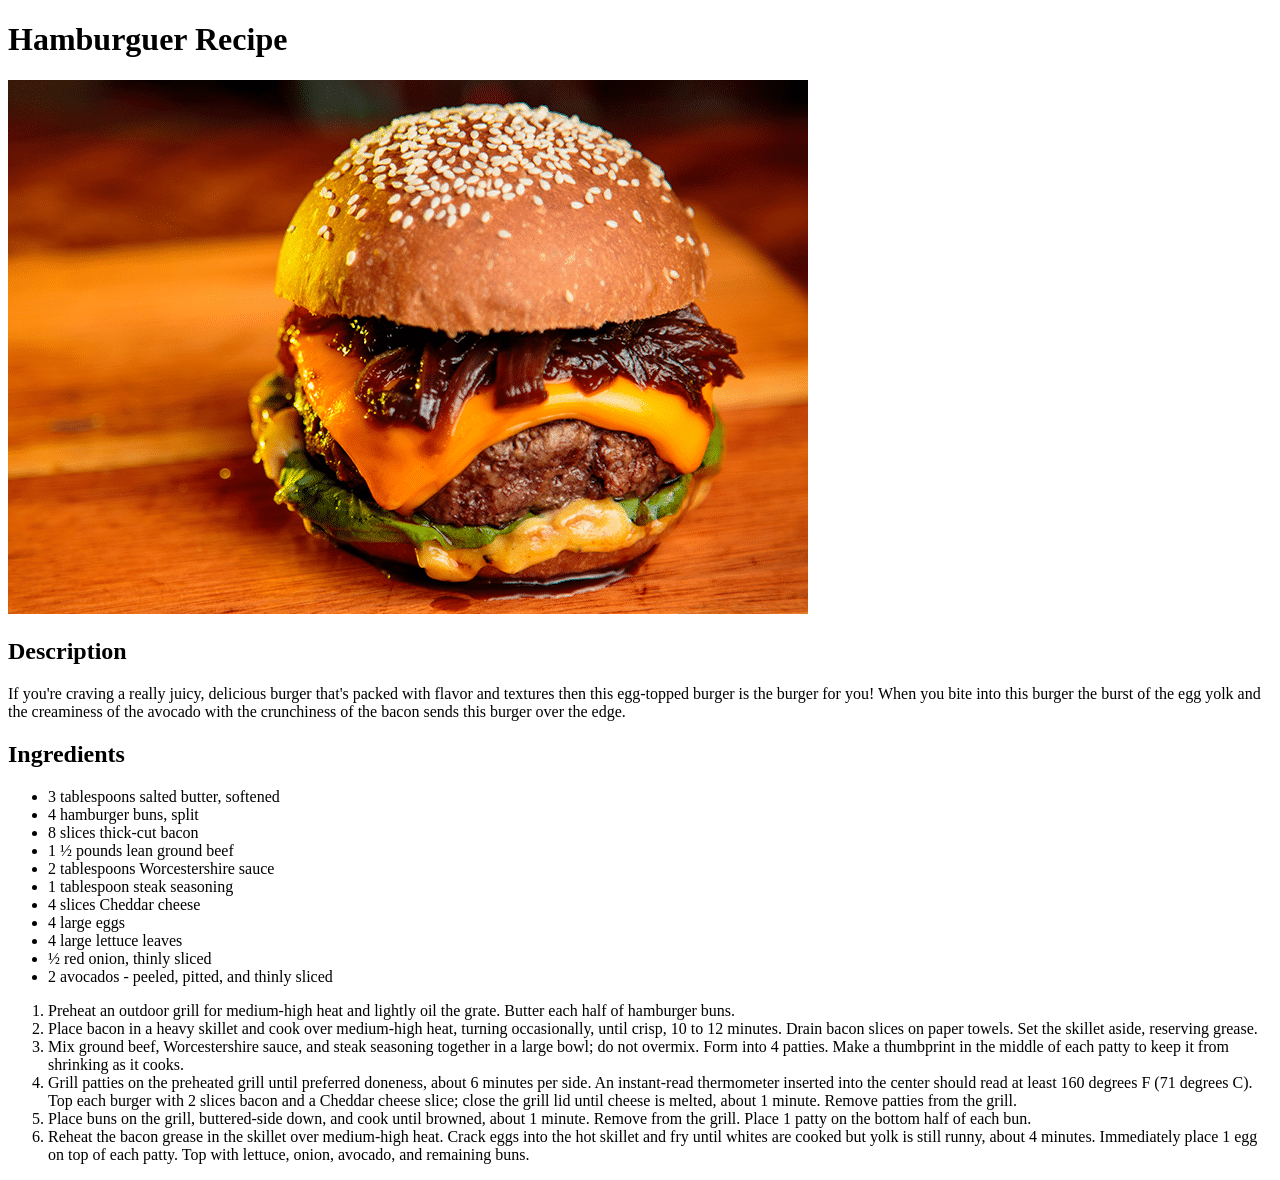
==== recipes/hamburguesa.html @ 02079ea2 "Create the base html page" ====
<!DOCTYPE html>
<html lang="en">

<head>
    <meta charset="UTF-8">
    <meta http-equiv="X-UA-Compatible" content="IE=edge">
    <meta name="viewport" content="width=device-width, initial-scale=1.0">
    <title>Odin Recipes</title>
</head>

<body>
    <h1>Hamburguer Recipe</h1>
    <img src="/images/hamburguesa.png" alt="hamburguesa">
    <h2>Description</h2>
    <p>If you're craving a really juicy, delicious burger that's packed with flavor and textures then this egg-topped
        burger is the burger for you! When you bite into this burger the burst of the egg yolk and the creaminess of the
        avocado with the crunchiness of the bacon sends this burger over the edge.</p>
    <h2>Ingredients</h2>
    <ul>
        <li>3 tablespoons salted butter, softened</li>
        <li>4 hamburger buns, split</li>
        <li>8 slices thick-cut bacon</li>
        <li>1 ½ pounds lean ground beef</li>
        <li>2 tablespoons Worcestershire sauce</li>
        <li>1 tablespoon steak seasoning</li>
        <li>4 slices Cheddar cheese</li>
        <li>4 large eggs</li>
        <li>4 large lettuce leaves</li>
        <li>½ red onion, thinly sliced</li>
        <li>2 avocados - peeled, pitted, and thinly sliced</li>
    </ul>
    <ol>
        <li>Preheat an outdoor grill for medium-high heat and lightly oil the grate. Butter each half of hamburger buns.
        </li>
        <li>Place bacon in a heavy skillet and cook over medium-high heat, turning occasionally, until crisp, 10 to 12
            minutes. Drain bacon slices on paper towels. Set the skillet aside, reserving grease.</li>
        <li>Mix ground beef, Worcestershire sauce, and steak seasoning together in a large bowl; do not overmix. Form
            into 4 patties. Make a thumbprint in the middle of each patty to keep it from shrinking as it cooks.</li>
        <li>Grill patties on the preheated grill until preferred doneness, about 6 minutes per side. An instant-read
            thermometer inserted into the center should read at least 160 degrees F (71 degrees C). Top each burger with
            2 slices bacon and a Cheddar cheese slice; close the grill lid until cheese is melted, about 1 minute.
            Remove patties from the grill.</li>
        <li>Place buns on the grill, buttered-side down, and cook until browned, about 1 minute. Remove from the grill.
            Place 1 patty on the bottom half of each bun.</li>
        <li>Reheat the bacon grease in the skillet over medium-high heat. Crack eggs into the hot skillet and fry until
            whites are cooked but yolk is still runny, about 4 minutes. Immediately place 1 egg on top of each patty.
            Top with lettuce, onion, avocado, and remaining buns.</li>
    </ol>
</body>

</html>
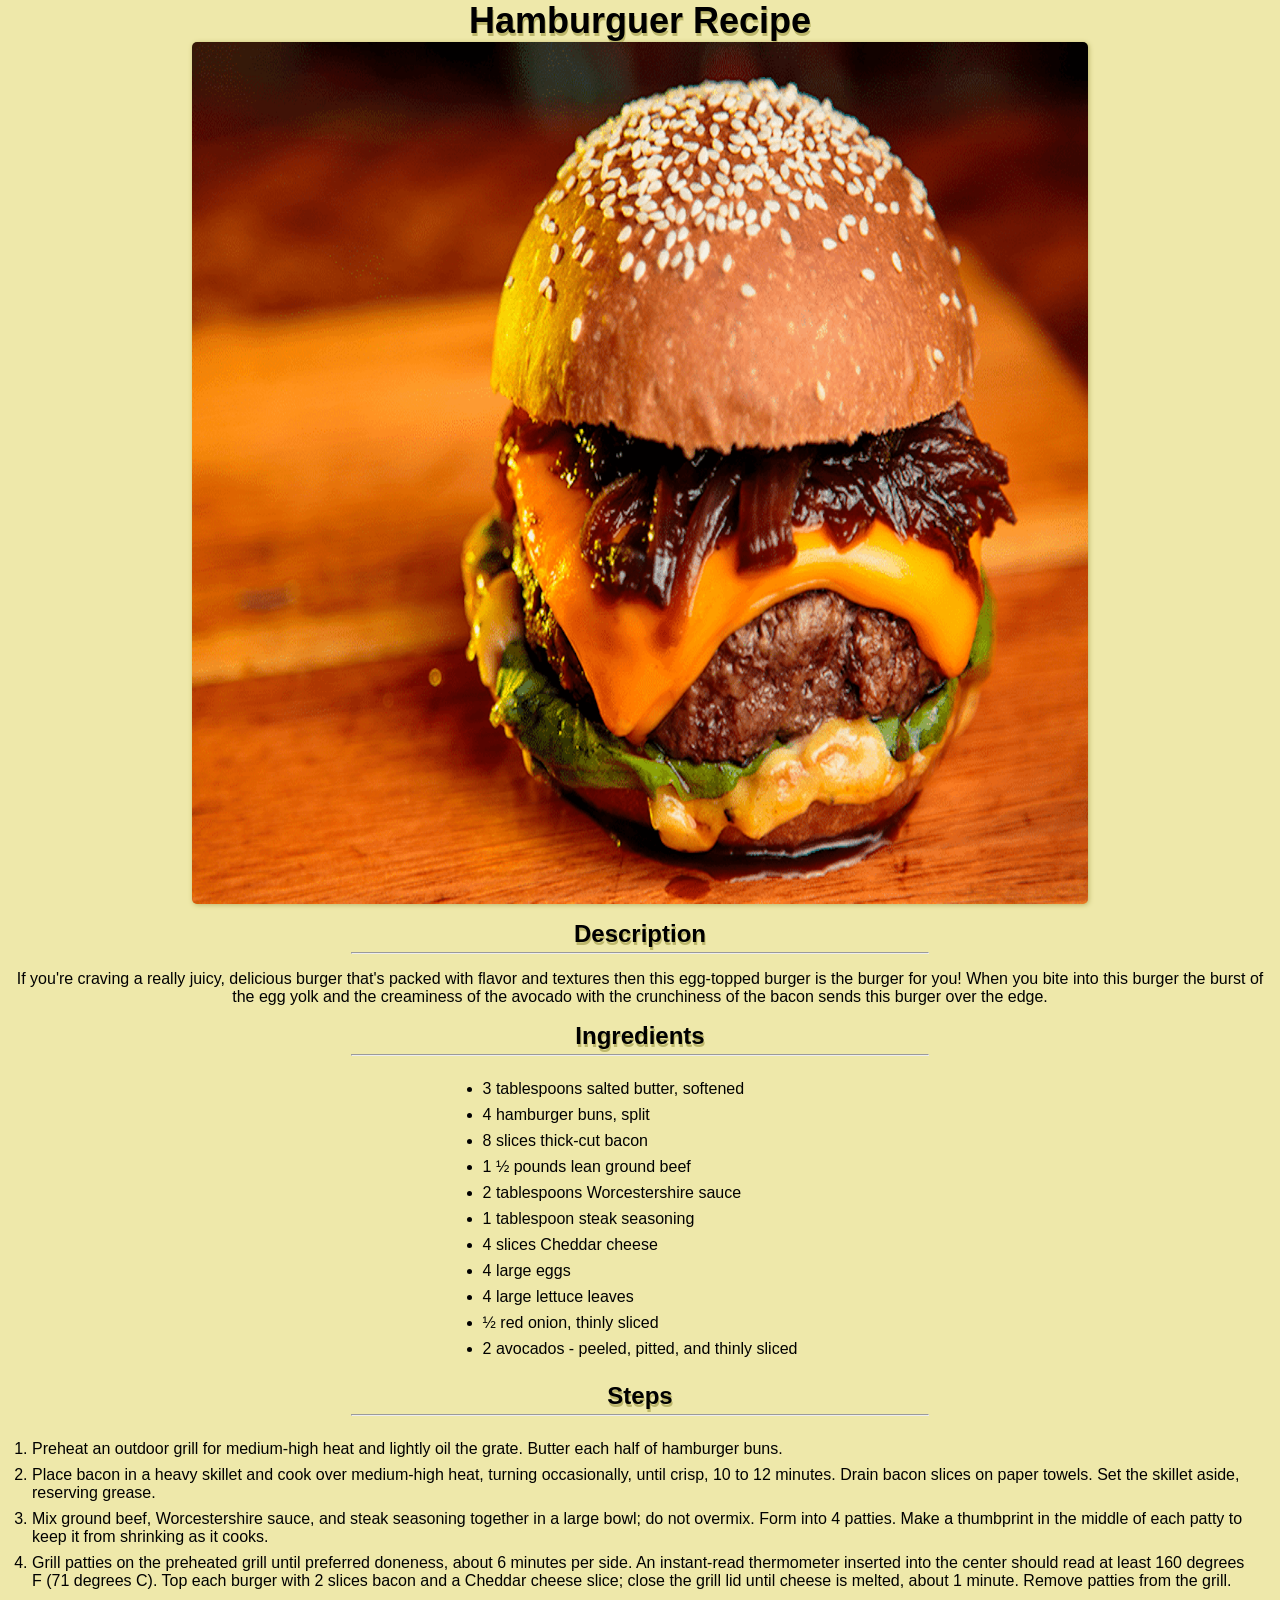
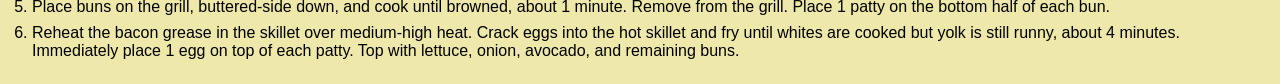
==== commit 83fb1648: "Adding basic css to the page" ====
--- a/recipes/hamburguesa.html
+++ b/recipes/hamburguesa.html
@@ -5,47 +5,64 @@
     <meta charset="UTF-8">
     <meta http-equiv="X-UA-Compatible" content="IE=edge">
     <meta name="viewport" content="width=device-width, initial-scale=1.0">
+    <link rel="stylesheet" href="/style.css">
     <title>Odin Recipes</title>
 </head>
 
 <body>
-    <h1>Hamburguer Recipe</h1>
+    <h1 class="text-shadow">Hamburguer Recipe</h1>
     <img src="/images/hamburguesa.png" alt="hamburguesa">
-    <h2>Description</h2>
+    <h2 class="text-shadow">Description</h2>
+    <hr>
     <p>If you're craving a really juicy, delicious burger that's packed with flavor and textures then this egg-topped
         burger is the burger for you! When you bite into this burger the burst of the egg yolk and the creaminess of the
         avocado with the crunchiness of the bacon sends this burger over the edge.</p>
-    <h2>Ingredients</h2>
-    <ul>
-        <li>3 tablespoons salted butter, softened</li>
-        <li>4 hamburger buns, split</li>
-        <li>8 slices thick-cut bacon</li>
-        <li>1 ½ pounds lean ground beef</li>
-        <li>2 tablespoons Worcestershire sauce</li>
-        <li>1 tablespoon steak seasoning</li>
-        <li>4 slices Cheddar cheese</li>
-        <li>4 large eggs</li>
-        <li>4 large lettuce leaves</li>
-        <li>½ red onion, thinly sliced</li>
-        <li>2 avocados - peeled, pitted, and thinly sliced</li>
-    </ul>
-    <ol>
-        <li>Preheat an outdoor grill for medium-high heat and lightly oil the grate. Butter each half of hamburger buns.
-        </li>
-        <li>Place bacon in a heavy skillet and cook over medium-high heat, turning occasionally, until crisp, 10 to 12
-            minutes. Drain bacon slices on paper towels. Set the skillet aside, reserving grease.</li>
-        <li>Mix ground beef, Worcestershire sauce, and steak seasoning together in a large bowl; do not overmix. Form
-            into 4 patties. Make a thumbprint in the middle of each patty to keep it from shrinking as it cooks.</li>
-        <li>Grill patties on the preheated grill until preferred doneness, about 6 minutes per side. An instant-read
-            thermometer inserted into the center should read at least 160 degrees F (71 degrees C). Top each burger with
-            2 slices bacon and a Cheddar cheese slice; close the grill lid until cheese is melted, about 1 minute.
-            Remove patties from the grill.</li>
-        <li>Place buns on the grill, buttered-side down, and cook until browned, about 1 minute. Remove from the grill.
-            Place 1 patty on the bottom half of each bun.</li>
-        <li>Reheat the bacon grease in the skillet over medium-high heat. Crack eggs into the hot skillet and fry until
-            whites are cooked but yolk is still runny, about 4 minutes. Immediately place 1 egg on top of each patty.
-            Top with lettuce, onion, avocado, and remaining buns.</li>
-    </ol>
+    <h2 class="text-shadow">Ingredients</h2>
+    <hr>
+    <div class="ul">
+        <ul>
+            <li>3 tablespoons salted butter, softened</li>
+            <li>4 hamburger buns, split</li>
+            <li>8 slices thick-cut bacon</li>
+            <li>1 ½ pounds lean ground beef</li>
+            <li>2 tablespoons Worcestershire sauce</li>
+            <li>1 tablespoon steak seasoning</li>
+            <li>4 slices Cheddar cheese</li>
+            <li>4 large eggs</li>
+            <li>4 large lettuce leaves</li>
+            <li>½ red onion, thinly sliced</li>
+            <li>2 avocados - peeled, pitted, and thinly sliced</li>
+        </ul>
+    </div>
+    <h2 class="text-shadow">Steps</h2>
+    <hr>
+    <div class="ol">
+        <ol>
+            <li>Preheat an outdoor grill for medium-high heat and lightly oil the grate. Butter each half of hamburger
+                buns.
+            </li>
+            <li>Place bacon in a heavy skillet and cook over medium-high heat, turning occasionally, until crisp, 10 to
+                12
+                minutes. Drain bacon slices on paper towels. Set the skillet aside, reserving grease.</li>
+            <li>Mix ground beef, Worcestershire sauce, and steak seasoning together in a large bowl; do not overmix.
+                Form
+                into 4 patties. Make a thumbprint in the middle of each patty to keep it from shrinking as it cooks.
+            </li>
+            <li>Grill patties on the preheated grill until preferred doneness, about 6 minutes per side. An instant-read
+                thermometer inserted into the center should read at least 160 degrees F (71 degrees C). Top each burger
+                with
+                2 slices bacon and a Cheddar cheese slice; close the grill lid until cheese is melted, about 1 minute.
+                Remove patties from the grill.</li>
+            <li>Place buns on the grill, buttered-side down, and cook until browned, about 1 minute. Remove from the
+                grill.
+                Place 1 patty on the bottom half of each bun.</li>
+            <li>Reheat the bacon grease in the skillet over medium-high heat. Crack eggs into the hot skillet and fry
+                until
+                whites are cooked but yolk is still runny, about 4 minutes. Immediately place 1 egg on top of each
+                patty.
+                Top with lettuce, onion, avocado, and remaining buns.</li>
+        </ol>
+    </div>
 </body>
 
 </html>
--- a/style.css
+++ b/style.css
@@ -0,0 +1,76 @@
+/* GENERAL */
+* {
+    margin: 0;
+    padding: 0;
+    background-color: PaleGoldenrod;
+    font-family: Arial, Helvetica, sans-serif;
+}
+
+.text-shadow {
+    text-shadow: 1px 3px DarkKhaki;
+}
+
+/* BASICS */
+h1 {
+    text-align: center;
+    font-size: 36px;
+}
+
+h2 {
+    margin: 16px 0 4px 0;
+    text-align: center;
+    font-size: 24px;
+}
+
+p {
+    margin-top: 16px;
+    padding: 0 16px 0 16px;
+    text-align: center;
+}
+
+.ul,
+.ol {
+    display: flex;
+    justify-content: center;
+    margin-bottom: 16px;
+    margin-top: 16px;
+    padding: 0 2rem 0 2rem;
+}
+
+li {
+    margin: 8px 0 8px 0;
+}
+
+body {
+    min-width: 375px;
+}
+
+hr {
+    margin: 0 auto;
+    width: 45%;
+}
+
+/* IMAGE */
+img {
+    width: 70%;
+    display: block;
+    margin: 0 auto;
+    border-radius: 5px;
+    box-shadow: 1px 1px 5px DarkKhaki;
+}
+
+/* MENU */
+.menu a {
+    text-decoration: none;
+    padding: 0 16px 0 16px;
+    text-align: center;
+    color: black;
+    font-size: 24px;
+}
+
+.menu {
+    margin-top: 16px;
+    display: flex;
+    align-items: center;
+    justify-content: space-between;
+}
